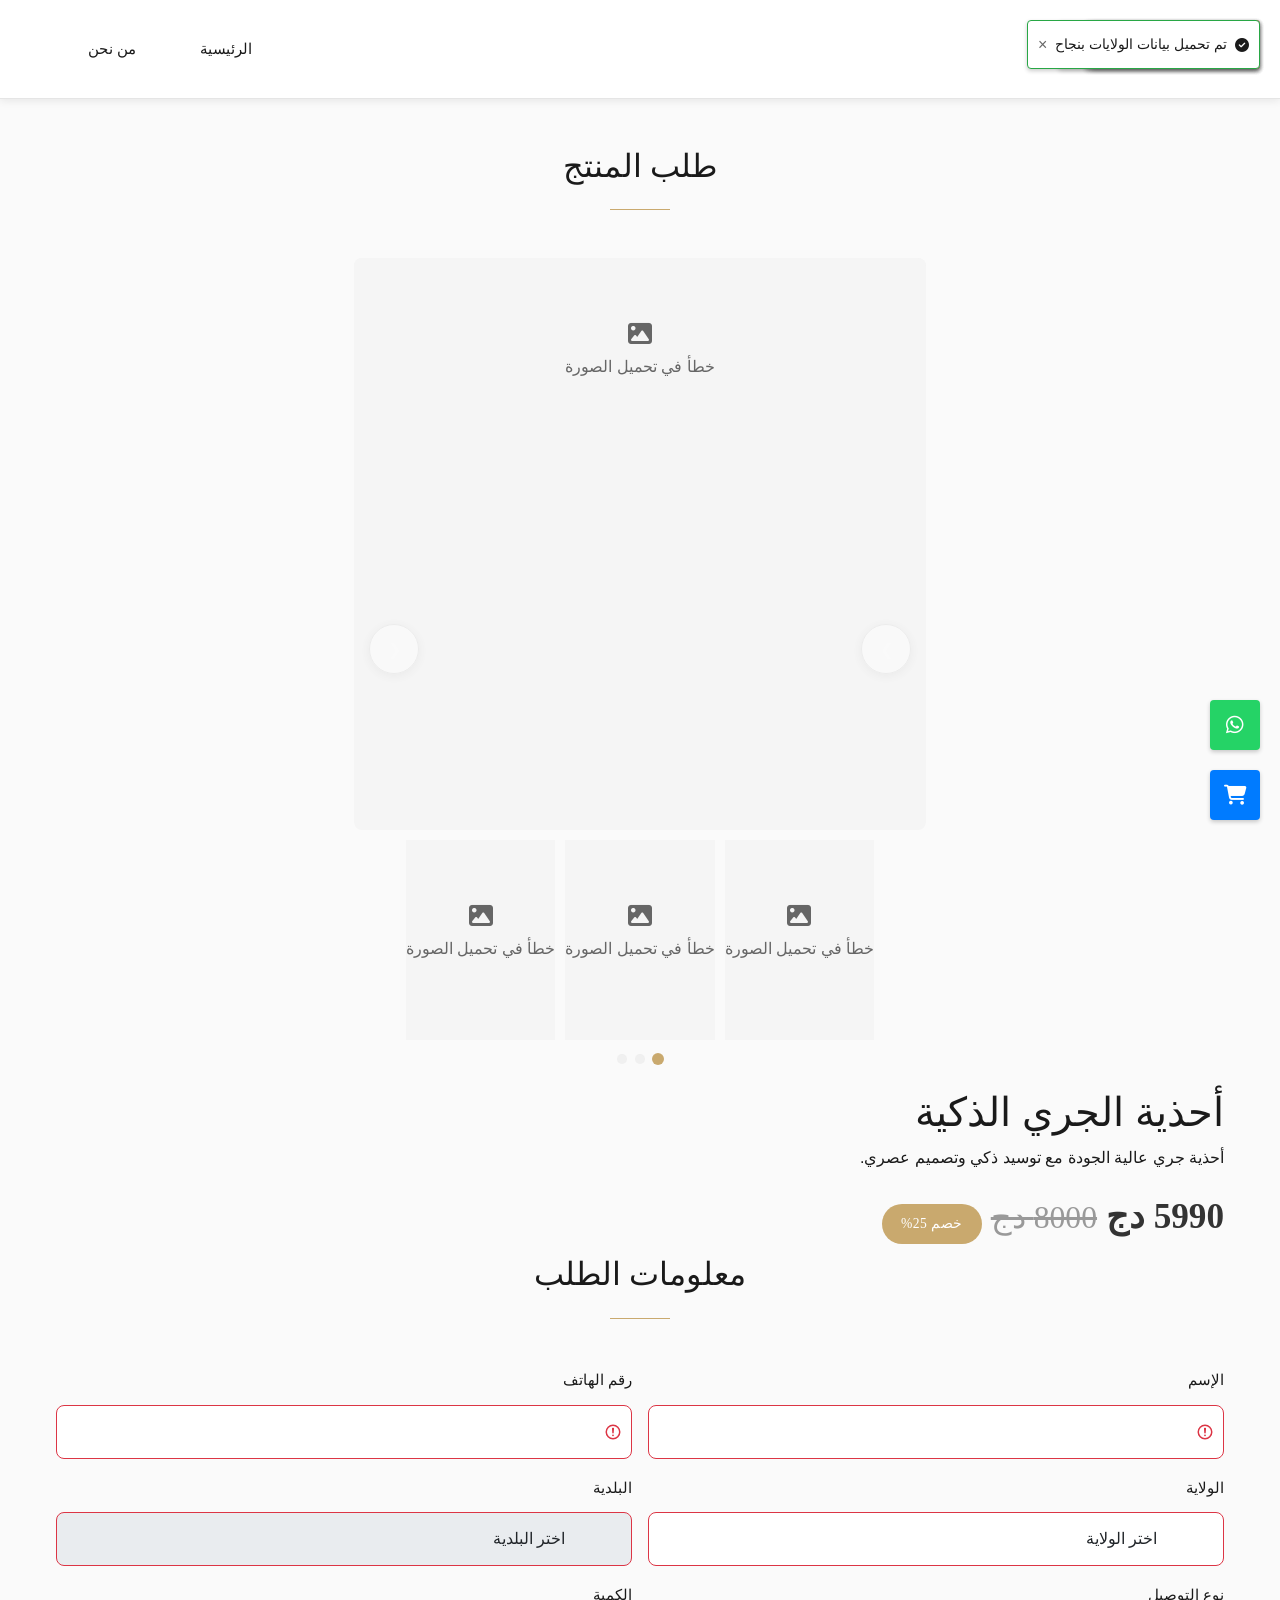
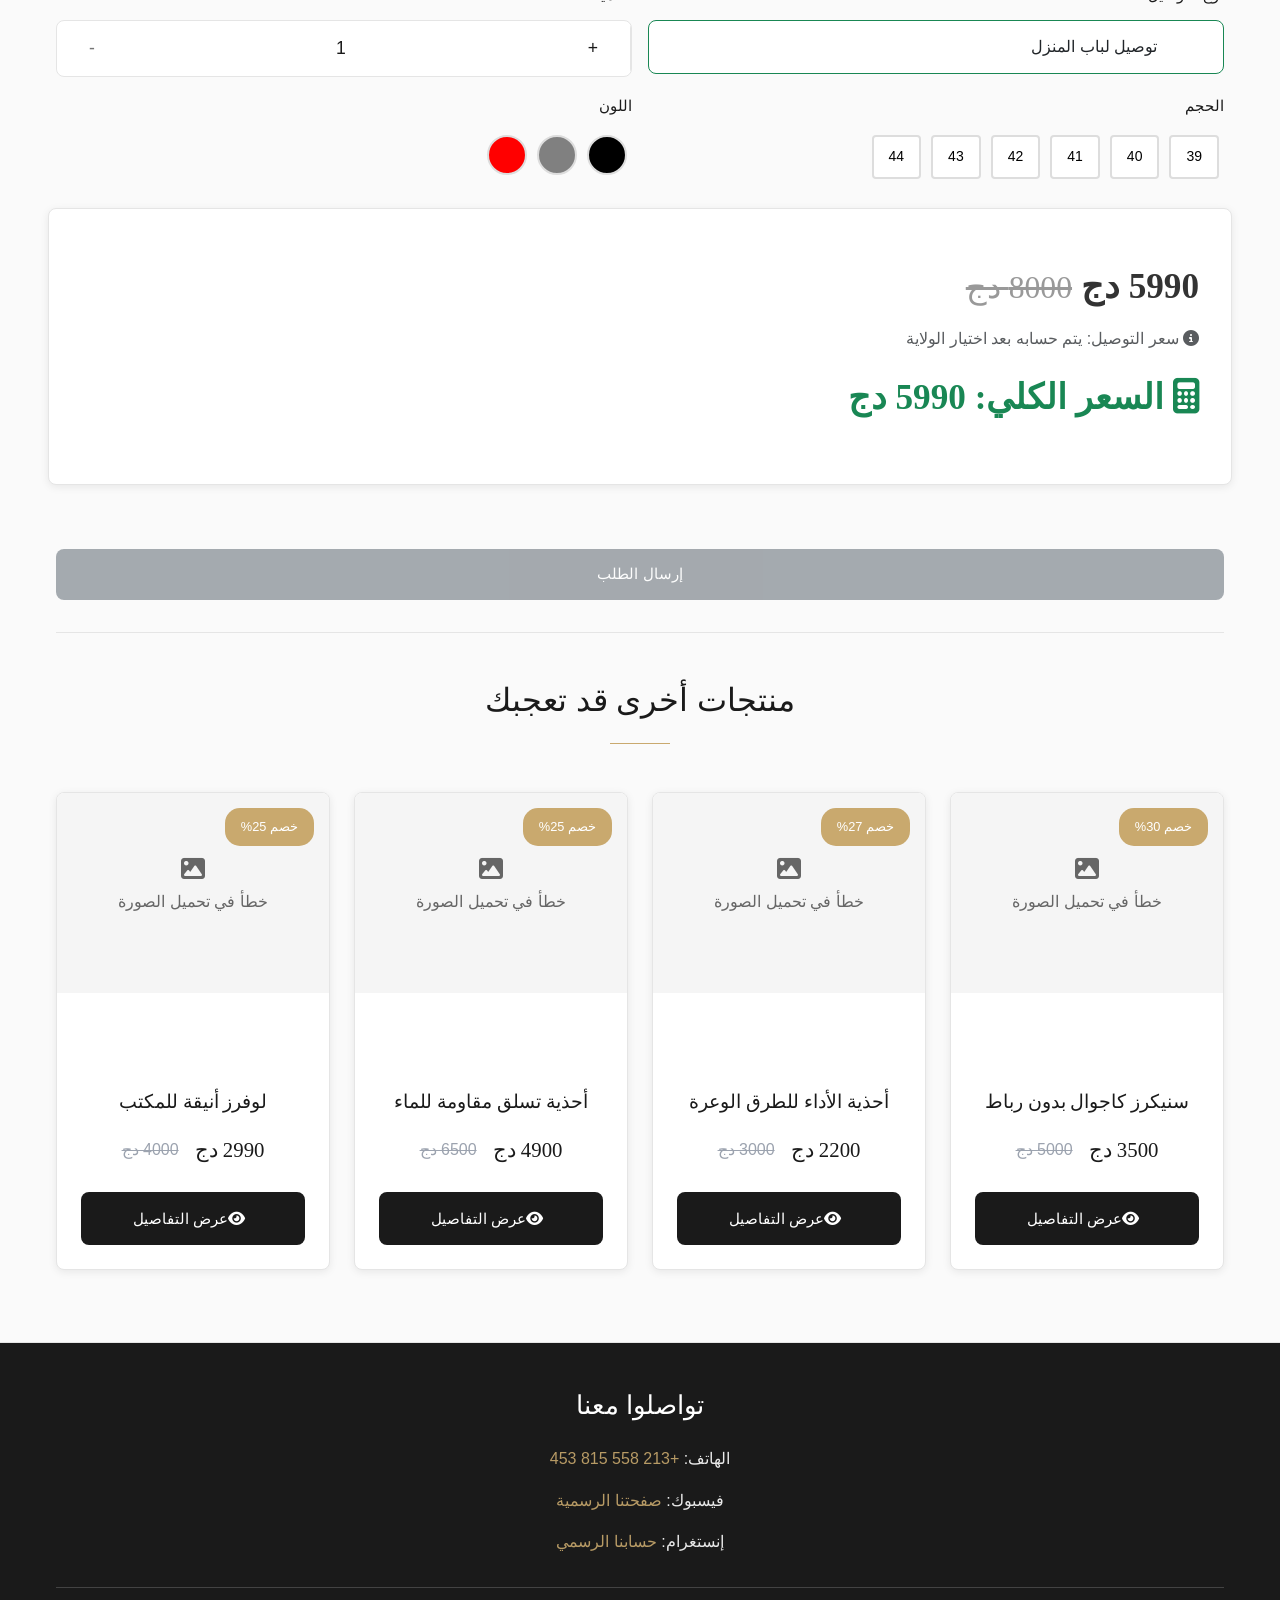
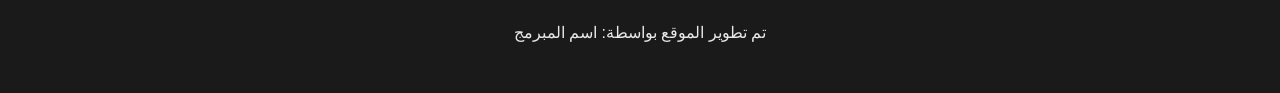
==== products.html @ bdb9d6fc "first commit" ====
<!DOCTYPE html>
<html lang="ar" dir="rtl">
<head>
  <meta charset="UTF-8">
  <meta name="viewport" content="width=device-width, initial-scale=1.0">
  <title>طلب منتج - إي سوق</title>
  <link href="https://cdn.jsdelivr.net/npm/bootstrap@5.3.3/dist/css/bootstrap.min.css" rel="stylesheet">
  <link rel="stylesheet" href="https://cdnjs.cloudflare.com/ajax/libs/font-awesome/6.4.0/css/all.min.css">
  <link rel="stylesheet" href="css/products.css">
</head>
<body>
  <header class="header">
    <div class="header-content">
      <div class="logo">
        <img src="/static/logo.png" alt="E-SOUQ Logo">
        <h1>E-SOUQ</h1>
      </div>
      <button class="menu-toggle">☰</button>
      <nav class="nav">
        <a href="index.html" class="active">الرئيسية</a>
        <a href="about.html">من نحن</a>
      </nav>
    </div>
  </header>

  <main class="container my-5">
    <section id="carouselSection">
      <h2 class="section-header">طلب المنتج</h2>
      <div class="row justify-content-center">
        <div class="col-md-6">
          <div id="carousel" class="carousel slide">
            <div class="carousel-inner" id="carouselImages"></div>
            <div class="carousel-indicators" id="carouselIndicators"></div>
            <button class="carousel-control-prev carousel-btn prev" type="button" data-bs-target="#carousel" data-bs-slide="prev">❮</button>
            <button class="carousel-control-next carousel-btn next" type="button" data-bs-target="#carousel" data-bs-slide="next">❯</button>
          </div>
        </div>
      </div>
    </section>

    <section id="orderSection" class="form-section mt-5">
      <h1 id="productName">جارٍ تحميل المنتج...</h1>
      <p id="productDescription"></p>
      <p id="productPrice" class="price"></p>
      <h2 class="section-header">معلومات الطلب</h2>
      <form id="orderForm" class="row g-3">
        <div class="col-md-6">
          <label for="customer_name" class="form-label">الإسم</label>
          <input type="text" class="form-control" id="customer_name" required>
        </div>
        <div class="col-md-6">
          <label for="phone" class="form-label">رقم الهاتف</label>
          <input type="tel" class="form-control" id="phone" required>
        </div>
        <div class="col-md-6">
          <label for="wilaya" class="form-label">الولاية</label>
          <select class="form-select" id="wilaya" required>
            <option value="">اختر الولاية</option>
          </select>
        </div>
        <div class="col-md-6">
          <label for="commune" class="form-label">البلدية</label>
          <select class="form-select" id="commune" required disabled>
            <option value="">اختر البلدية</option>
          </select>
        </div>

        <div class="col-md-6">
          <label for="delivery_type" class="form-label">نوع التوصيل</label>
          <select class="form-select" id="delivery_type" required>
            <option value="توصيل لباب المنزل">توصيل لباب المنزل</option>
            <option value="توصيل إلى مكتب التوصيل">توصيل إلى مكتب التوصيل</option>
          </select>
        </div>
        <div class="col-md-6">
          <label class="form-label">الكمية</label>
          <div class="input-group">
            <button type="button" class="btn btn-outline-secondary" id="increaseQuantity">+</button>
            <input type="text" class="form-control text-center" id="units" value="1" readonly>
            <button type="button" class="btn btn-outline-secondary" id="decreaseQuantity">-</button>
          </div>
        </div>
        <div class="col-md-6">
          <label class="form-label">الحجم</label>
          <div id="sizeButtons" class="btn-group" role="group"></div>
          <input type="hidden" id="size" required>
        </div>
        <div class="col-md-6">
          <label class="form-label">اللون</label>
          <div id="colorButtons" class="btn-group" role="group"></div>
          <input type="hidden" id="color" required>
        </div>
        <div class="col-12 product-info mt-4">
          <p id="productPriceSummary" class="price"></p>
          <p id="deliveryPrice" class="text-muted">سعر التوصيل: يتم حسابه بعد اختيار الولاية</p>
          <p id="totalPrice" class="price fw-bold text-success">السعر الكلي: 0 دج</p>
        </div>
        <div class="col-12">
          <button type="submit" class="btn btn-primary w-100" id="submitBtn" disabled>إرسال الطلب</button>
        </div>
      </form>
    </section>

    <section id="otherProductsSection" class="mt-5">
      <h2 class="section-header">منتجات أخرى قد تعجبك</h2>
      <div class="row" id="otherProducts"></div>
    </section>
  </main>

  <footer class="footer">
    <div class="footer-content container">
      <h2>تواصلوا معنا</h2>
      <p>الهاتف: <a href="tel:+213558815453">+213 558 815 453</a></p>
      <p>فيسبوك: <a href="#">صفحتنا الرسمية</a></p>
      <p>إنستغرام: <a href="#">حسابنا الرسمي</a></p>
      <p class="developer-credit">تم تطوير الموقع بواسطة: اسم المبرمج</p>
    </div>
  </footer>

  <script src="https://cdn.jsdelivr.net/npm/bootstrap@5.3.3/dist/js/bootstrap.bundle.min.js"></script>
  <script src="https://cdn.jsdelivr.net/npm/@supabase/supabase-js@2"></script>
  <script type="module" src="js/config.js"></script>
  <script type="module" src="js/products/backend.js"></script>
  <script type="module" src="js/products/frontend.js"></script>
</body>
</html>
---- css/products.css ----
/* Classic Elegant CSS Reset and Typography */
:root {
  --primary-color: #1a1a1a;
  --secondary-color: #2c3e50;
  --accent-color: #c9a96e;
  --danger-color: #8b4513;
  --success-color: #2d5016;
  --warning-color: #b8860b;
  --text-primary: #1a1a1a;
  --text-secondary: #6b7280;
  --text-muted: #9ca3af;
  --white: #ffffff;
  --off-white: #fafafa;
  --light-gray: #f5f5f5;
  --dark-gray: #4a5568;
  --border-color: #e5e5e5;
  --shadow-light: 0 2px 8px rgba(0,0,0,0.08);
  --shadow-medium: 0 4px 16px rgba(0,0,0,0.12);
  --shadow-strong: 0 8px 32px rgba(0,0,0,0.16);
  --border-radius: 8px;
  --transition: all 0.3s ease;
  --font-primary: 'Georgia', 'Times New Roman', serif;
  --font-secondary: 'Helvetica Neue', 'Arial', sans-serif;
}

* {
  box-sizing: border-box;
  margin: 0;
  padding: 0;
}

html {
  scroll-behavior: smooth;
  -webkit-font-smoothing: antialiased;
  -moz-osx-font-smoothing: grayscale;
}

body {
  font-family: var(--font-secondary);
  line-height: 1.7;
  color: var(--text-primary);
  background: var(--off-white);
  font-size: 16px;
  font-weight: 400;
  min-height: 100vh;
  display: flex;
  flex-direction: column;
}

/* Classic Header */
.header {
  background: var(--white);
  border-bottom: 1px solid var(--border-color);
  position: sticky;
  top: 0;
  z-index: 1000;
  box-shadow: var(--shadow-light);
}

.header-content {
  display: flex;
  justify-content: space-between;
  align-items: center;
  padding: 1.5rem 2rem;
  max-width: 1200px;
  margin: 0 auto;
}

.logo {
  display: flex;
  align-items: center;
  gap: 12px;
  transition: var(--transition);
}

.logo img {
  height: 40px;
  width: auto;
  border-radius: 4px;
}

.logo h1 {
  font-family: var(--font-primary);
  font-size: 1.8rem;
  font-weight: 400;
  color: var(--primary-color);
  letter-spacing: -0.5px;
}

.menu-toggle {
  background: none;
  border: 1px solid var(--border-color);
  color: var(--text-primary);
  font-size: 1.2rem;
  cursor: pointer;
  padding: 0.75rem 1rem;
  border-radius: var(--border-radius);
  transition: var(--transition);
  display: none;
}

@media (max-width: 768px) {
  .menu-toggle {
    display: block;
  }
}

.menu-toggle:hover {
  background: var(--light-gray);
}

.nav {
  display: flex;
  gap: 2rem;
  align-items: center;
}

.nav a {
  color: var(--text-primary);
  text-decoration: none;
  font-weight: 500;
  padding: 0.75rem 1rem;
  border-radius: var(--border-radius);
  transition: var(--transition);
  font-size: 0.95rem;
}

.nav a:hover {
  color: var(--accent-color);
  background: var(--off-white);
}

/* Main Content */
main {
  flex: 1;
  padding: 3rem 1rem;
}

.container {
  max-width: 1200px;
  margin: 0 auto;
  padding: 0 1rem;
}

.section-header {
  text-align: center;
  margin-bottom: 3rem;
}

.section-header h2 {
  font-family: var(--font-primary);
  font-size: 2.5rem;
  font-weight: 400;
  color: var(--primary-color);
  margin-bottom: 1rem;
  letter-spacing: -0.5px;
}

.section-header p {
  font-size: 1.1rem;
  color: var(--text-secondary);
  max-width: 600px;
  margin: 0 auto;
}

.section-header::after {
  content: '';
  display: block;
  width: 60px;
  height: 1px;
  background: var(--accent-color);
  margin: 1.5rem auto 0;
}

/* Classic Carousel */
.carousel-container {
  position: relative;
  border-radius: var(--border-radius);
  overflow: hidden;
  box-shadow: var(--shadow-medium);
  background: var(--white);
  padding: 1rem;
  margin-bottom: 3rem;
}

.carousel-inner {
  aspect-ratio: 1/1;
  border-radius: var(--border-radius);
  overflow: hidden;
  background: var(--light-gray);
  position: relative;
}

.carousel-item {
  position: relative;
  overflow: hidden;
}

.carousel-item img {
  width: 100%;
  height: 100%;
  object-fit: contain;
  object-position: center;
  transition: var(--transition);
  background: var(--white);
  cursor: zoom-in;
}

.carousel-item img:active {
  cursor: zoom-out;
  transform: scale(2);
  transform-origin: var(--zoom-x, 50%) var(--zoom-y, 50%);
}

.carousel-item:hover img {
  transform: scale(1.02);
}

.carousel-control-prev,
.carousel-control-next {
  width: 50px;
  height: 50px;
  background: rgba(255,255,255,0.95);
  border-radius: 50%;
  top: 50%;
  transform: translateY(-50%);
  box-shadow: var(--shadow-light);
  transition: var(--transition);
  border: 1px solid var(--border-color);
}

.carousel-control-prev {
  left: 15px;
}

.carousel-control-next {
  right: 15px;
}

.carousel-control-prev:hover,
.carousel-control-next:hover {
  background: var(--white);
  transform: translateY(-50%) scale(1.05);
  box-shadow: var(--shadow-medium);
}

.carousel-control-prev-icon,
.carousel-control-next-icon {
  background-size: 16px 16px;
  filter: invert(0);
  opacity: 0.8;
}

.carousel-indicators {
  bottom: -40px;
  gap: 8px;
}

.carousel-indicators [data-bs-target] {
  width: 10px;
  height: 10px;
  background: var(--border-color);
  border: none;
  border-radius: 50%;
  margin: 0;
  transition: var(--transition);
}

.carousel-indicators .active {
  background: var(--accent-color);
  transform: scale(1.2);
}

/* Product Information */
.product-info {
  background: var(--white);
  border-radius: var(--border-radius);
  padding: 3rem 2rem;
  box-shadow: var(--shadow-light);
  margin-bottom: 3rem;
  border: 1px solid var(--border-color);
}

.product-info h1 {
  font-family: var(--font-primary);
  font-size: 2.2rem;
  font-weight: 400;
  color: var(--text-primary);
  margin-bottom: 1.5rem;
  text-align: center;
  letter-spacing: -0.5px;
}

.product-description {
  font-size: 1.1rem;
  color: var(--text-secondary);
  text-align: center;
  margin-bottom: 2rem;
  line-height: 1.8;
}

.price-container {
  text-align: center;
  margin-bottom: 2rem;
  padding: 2rem;
  background: var(--off-white);
  border-radius: var(--border-radius);
  border: 1px solid var(--border-color);
}

.price {
  font-family: var(--font-primary);
  font-size: 2.2rem;
  font-weight: 400;
  color: var(--primary-color);
  margin-bottom: 0.5rem;
}

.price s {
  color: var(--text-muted);
  font-size: 1.4rem;
  margin-left: 1rem;
  text-decoration-thickness: 1px;
}

.discount-badge {
  display: inline-block;
  background: var(--accent-color);
  color: var(--white);
  padding: 0.5rem 1.2rem;
  border-radius: 20px;
  font-weight: 500;
  font-size: 0.85rem;
  margin-top: 0.5rem;
  letter-spacing: 0.5px;
}

/* Form Elements */
.form-group {
  margin-bottom: 1.5rem;
}

.form-label {
  font-weight: 500;
  color: var(--text-primary);
  margin-bottom: 0.75rem;
  display: block;
  font-size: 0.95rem;
}

.form-control,
.form-select {
  border: 1px solid var(--border-color);
  border-radius: var(--border-radius);
  padding: 0.875rem 1rem;
  font-size: 1rem;
  transition: var(--transition);
  background: var(--white);
  font-family: var(--font-secondary);
}

.form-control:focus,
.form-select:focus {
  border-color: var(--accent-color);
  box-shadow: 0 0 0 3px rgba(201, 169, 110, 0.1);
  outline: none;
}

/* Quantity Controls */
.quantity-container {
  display: flex;
  align-items: center;
  justify-content: center;
  gap: 1.5rem;
  margin: 2rem 0;
  padding: 2rem;
  background: var(--off-white);
  border-radius: var(--border-radius);
  border: 1px solid var(--border-color);
}

.quantity-label {
  font-weight: 500;
  font-size: 1rem;
  color: var(--text-primary);
}

.input-group {
  display: flex;
  align-items: center;
  background: var(--white);
  border-radius: var(--border-radius);
  overflow: hidden;
  border: 1px solid var(--border-color);
}

.input-group .btn {
  min-width: 45px;
  height: 45px;
  border: none;
  background: var(--white);
  color: var(--text-primary);
  font-weight: 500;
  font-size: 1.1rem;
  transition: var(--transition);
  display: flex;
  align-items: center;
  justify-content: center;
  border-right: 1px solid var(--border-color);
}

.input-group .btn:last-child {
  border-right: none;
  border-left: 1px solid var(--border-color);
}

.input-group .btn:hover {
  background: var(--light-gray);
  color: var(--accent-color);
}

#units {
  width: 70px;
  text-align: center;
  font-weight: 500;
  font-size: 1.1rem;
  border: none;
  background: var(--white);
  color: var(--text-primary);
}

/* Pricing Summary */
.pricing-summary {
  background: var(--off-white);
  border-radius: var(--border-radius);
  padding: 2rem;
  margin: 2rem 0;
  border: 1px solid var(--border-color);
}

.pricing-row {
  display: flex;
  justify-content: space-between;
  align-items: center;
  padding: 1rem 0;
  border-bottom: 1px solid var(--border-color);
  font-size: 1rem;
}

.pricing-row:last-child {
  border-bottom: none;
  font-weight: 600;
  font-size: 1.2rem;
  color: var(--primary-color);
  background: var(--white);
  margin: 1rem -2rem -2rem;
  padding: 1.5rem 2rem;
  border-radius: 0 0 var(--border-radius) var(--border-radius);
  border-top: 1px solid var(--border-color);
}

/* Product Cards */
.products-grid {
  display: grid;
  grid-template-columns: repeat(auto-fit, minmax(280px, 1fr));
  gap: 2rem;
  margin: 3rem 0;
}

.product-card {
  background: var(--white);
  border-radius: var(--border-radius);
  overflow: hidden;
  box-shadow: var(--shadow-light);
  transition: var(--transition);
  cursor: pointer;
  border: 1px solid var(--border-color);
}

.product-card:hover {
  transform: translateY(-5px);
  box-shadow: var(--shadow-medium);
}

.product-card-image {
  position: relative;
  overflow: hidden;
  aspect-ratio: 1/1;
}

.product-card img {
  width: 100%;
  height: 100%;
  object-fit: contain;
  transition: var(--transition);
  background: var(--white);
  cursor: zoom-in;
}

.product-card img:active {
  cursor: zoom-out;
  transform: scale(2);
  transform-origin: var(--zoom-x, 50%) var(--zoom-y, 50%);
}

.product-card:hover img {
  transform: scale(1.05);
}

.product-badge {
  position: absolute;
  top: 15px;
  right: 15px;
  background: var(--accent-color);
  color: var(--white);
  padding: 0.5rem 1rem;
  border-radius: 15px;
  font-weight: 500;
  font-size: 0.8rem;
  z-index: 2;
}

.product-card-info {
  padding: 1.5rem;
  text-align: center;
}

.product-card-info h3 {
  font-family: var(--font-primary);
  font-size: 1.2rem;
  font-weight: 400;
  color: var(--text-primary);
  margin-bottom: 1rem;
  line-height: 1.4;
}

.product-card-price {
  display: flex;
  justify-content: center;
  align-items: center;
  gap: 1rem;
  margin-bottom: 1.5rem;
}

.product-card-price .current-price {
  font-family: var(--font-primary);
  font-size: 1.3rem;
  font-weight: 400;
  color: var(--primary-color);
}

.product-card-price .old-price {
  font-size: 1rem;
  color: var(--text-muted);
  text-decoration: line-through;
  text-decoration-thickness: 1px;
}

.product-card-action {
  background: var(--primary-color);
  color: var(--white);
  border: none;
  padding: 0.875rem 1.5rem;
  border-radius: var(--border-radius);
  font-weight: 500;
  transition: var(--transition);
  width: 100%;
  font-size: 0.95rem;
}

.product-card-action:hover {
  background: var(--secondary-color);
  transform: translateY(-1px);
}

/* Order Form */
.order-form {
  background: var(--white);
  border-radius: var(--border-radius);
  padding: 2.5rem;
  box-shadow: var(--shadow-light);
  margin: 2rem 0;
  border: 1px solid var(--border-color);
}

.form-section {
  margin-bottom: 2rem;
  padding-bottom: 2rem;
  border-bottom: 1px solid var(--border-color);
}

.form-section:last-child {
  border-bottom: none;
}

.form-section-title {
  font-family: var(--font-primary);
  font-size: 1.4rem;
  font-weight: 400;
  color: var(--text-primary);
  margin-bottom: 1.5rem;
  display: flex;
  align-items: center;
  gap: 0.75rem;
}

.form-section-title i {
  color: var(--accent-color);
  font-size: 1.2rem;
}

/* Buttons */
.btn {
  padding: 0.875rem 2rem;
  border-radius: var(--border-radius);
  font-weight: 500;
  text-decoration: none;
  display: inline-block;
  text-align: center;
  transition: var(--transition);
  border: none;
  cursor: pointer;
  font-size: 0.95rem;
  font-family: var(--font-secondary);
}

.btn-primary {
  background: var(--primary-color);
  color: var(--white);
}

.btn-primary:hover {
  background: var(--secondary-color);
  transform: translateY(-1px);
}

.btn-success {
  background: var(--accent-color);
  color: var(--white);
}

.btn-success:hover {
  background: #b8956a;
  transform: translateY(-1px);
}

.btn-lg {
  padding: 1.125rem 3rem;
  font-size: 1.05rem;
}

.btn:disabled {
  opacity: 0.6;
  cursor: not-allowed;
  transform: none;
}

/* Footer */
.footer {
  background: var(--primary-color);
  color: var(--white);
  padding: 3rem 2rem 2rem;
  text-align: center;
  border-top: 1px solid var(--border-color);
}

.footer-content {
  max-width: 1200px;
  margin: 0 auto;
}

.footer h2 {
  font-family: var(--font-primary);
  font-size: 1.6rem;
  font-weight: 400;
  margin-bottom: 1.5rem;
  color: var(--white);
}

.footer p {
  font-size: 1rem;
  margin-bottom: 1rem;
  opacity: 0.9;
  line-height: 1.6;
}

.footer a {
  color: var(--accent-color);
  text-decoration: none;
  font-weight: 500;
  transition: var(--transition);
}

.footer a:hover {
  color: var(--white);
}

.developer-credit {
  margin-top: 2rem;
  padding-top: 2rem;
  border-top: 1px solid rgba(255,255,255,0.2);
  font-size: 0.9rem;
  opacity: 0.8;
}

/* Loading States */
.loading {
  opacity: 0.6;
  pointer-events: none;
  position: relative;
}

.loading::after {
  content: '';
  position: absolute;
  top: 50%;
  left: 50%;
  width: 18px;
  height: 18px;
  margin: -9px 0 0 -9px;
  border: 2px solid var(--accent-color);
  border-top: 2px solid transparent;
  border-radius: 50%;
  animation: spin 1s linear infinite;
}

@keyframes spin {
  0% { transform: rotate(0deg); }
  100% { transform: rotate(360deg); }
}

/* Zoom Behavior */
.zoom-container {
  position: relative;
  overflow: hidden;
}

.zoom-container img {
  transition: transform 0.2s ease;
}

.zoom-container img.zooming {
  transform: scale(2);
  cursor: zoom-out;
}

/* Touch Support for Mobile */
@media (hover: none) and (pointer: coarse) {
  .carousel-item img:active,
  .product-card img:active {
    transform: scale(1.8);
    transition: transform 0.2s ease;
  }
}

/* Responsive Adjustments */
@media (max-width: 768px) {
  .header-content {
    padding: 1rem;
  }
  
  .menu-toggle {
    display: block;
  }
  
  .nav {
    display: none;
    position: absolute;
    top: 100%;
    left: 0;
    right: 0;
    background: var(--white);
    flex-direction: column;
    padding: 1rem 0;
    box-shadow: var(--shadow-medium);
    border-top: 1px solid var(--border-color);
  }

  .nav.active {
    display: flex;
  }

  .nav a {
    padding: 1rem 2rem;
    border-top: 1px solid var(--border-color);
    width: 100%;
    text-align: center;
  }

  .section-header h2 {
    font-size: 2rem;
  }

  .product-info h1 {
    font-size: 1.8rem;
  }

  .products-grid {
    grid-template-columns: repeat(auto-fit, minmax(250px, 1fr));
    gap: 1.5rem;
  }

  .quantity-container {
    flex-direction: column;
    gap: 1rem;
  }

  .pricing-summary {
    padding: 1.5rem;
  }

  .container {
    padding: 0 0.5rem;
  }

  main {
    padding: 2rem 0.5rem;
  }
}

@media (max-width: 480px) {
  .logo h1 {
    font-size: 1.5rem;
  }

  .section-header h2 {
    font-size: 1.7rem;
  }

  .product-info {
    padding: 2rem 1.5rem;
  }

  .product-info h1 {
    font-size: 1.5rem;
  }

  .price {
    font-size: 1.8rem;
  }

  .products-grid {
    grid-template-columns: 1fr;
  }

  .order-form {
    padding: 1.5rem;
  }
}
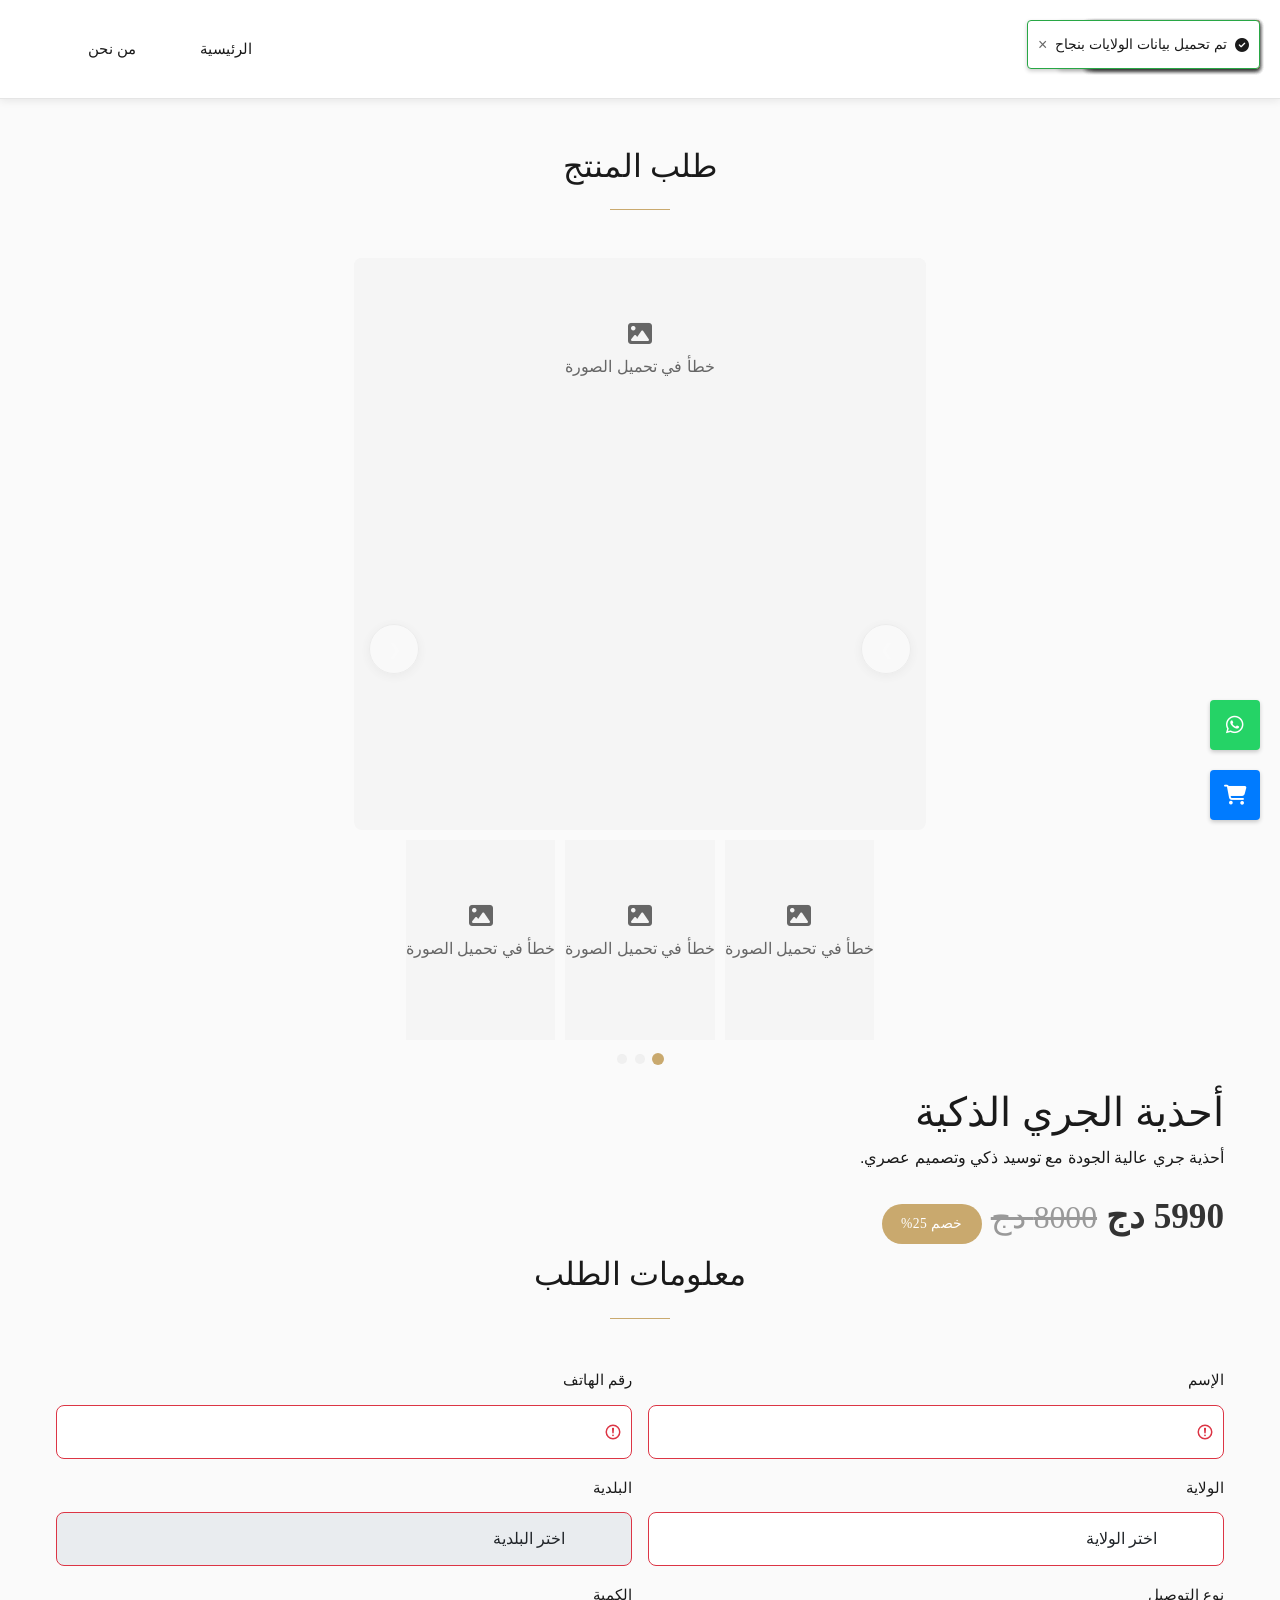
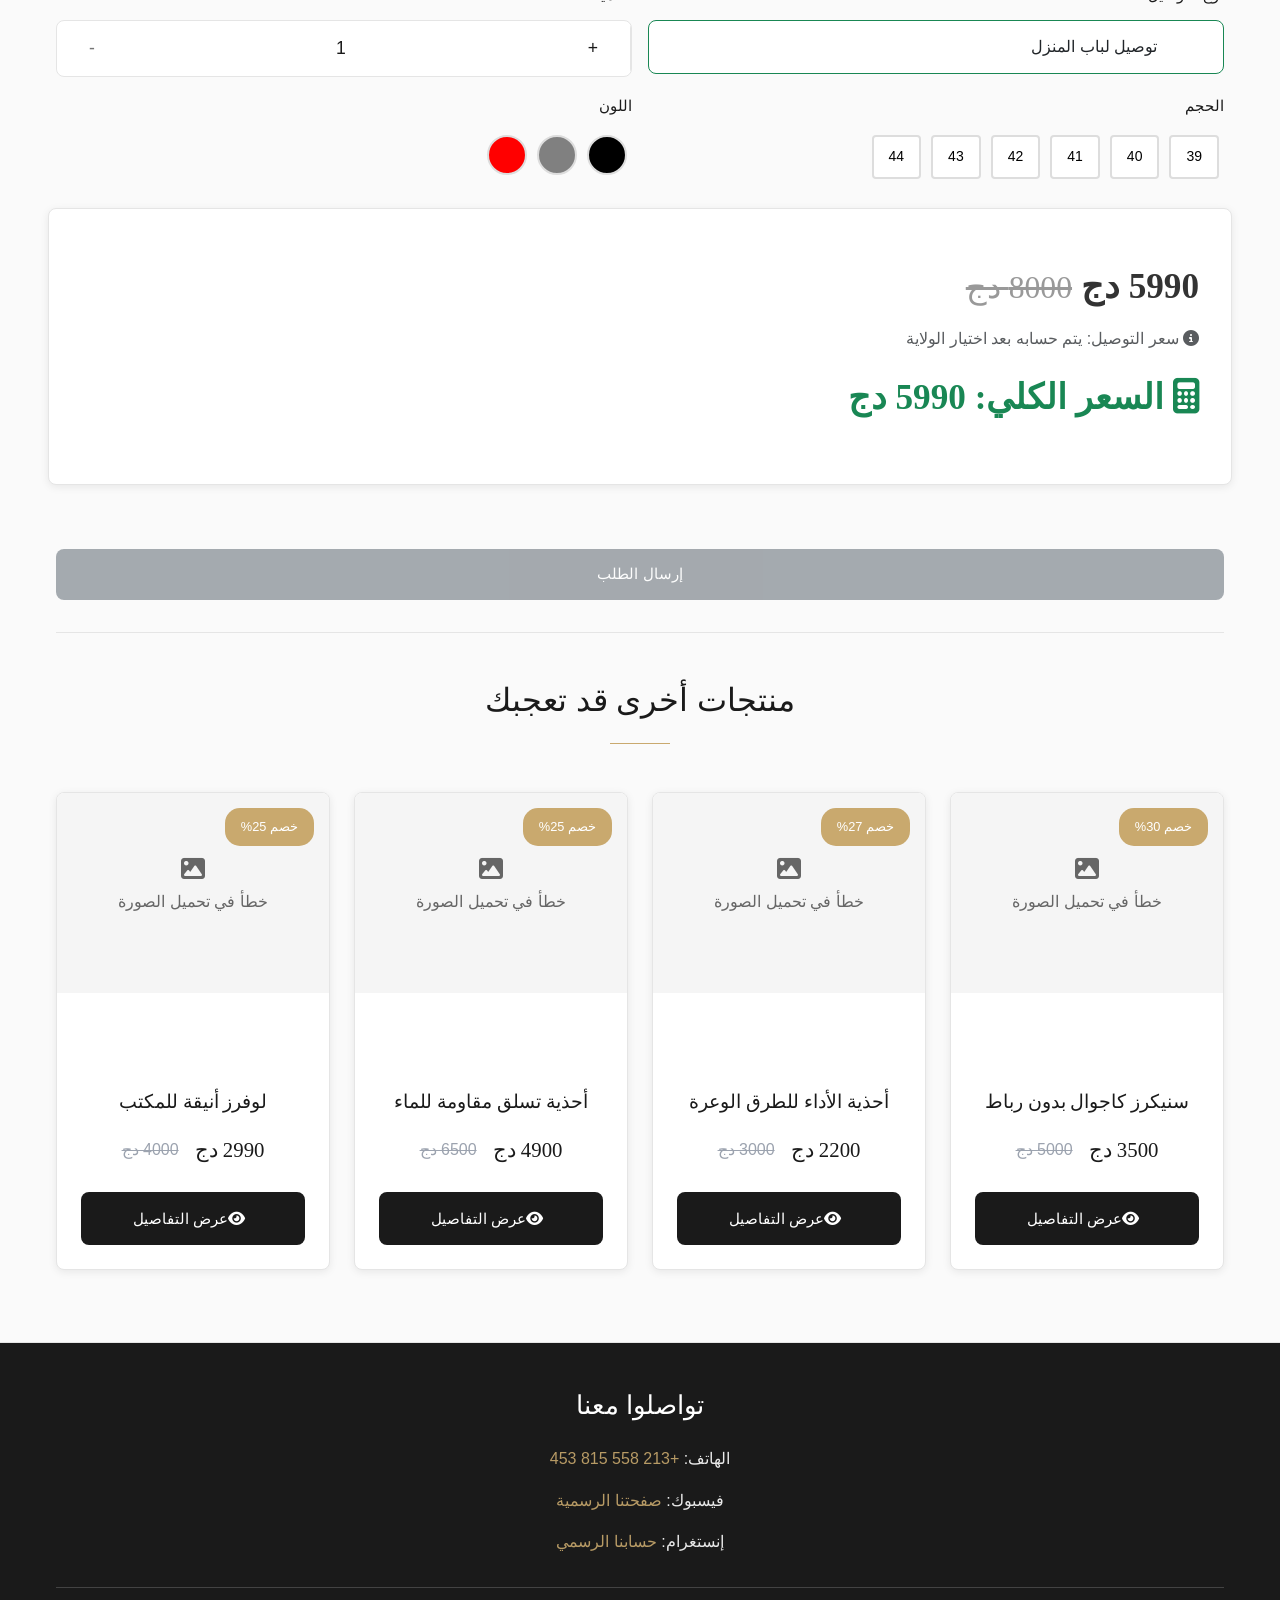
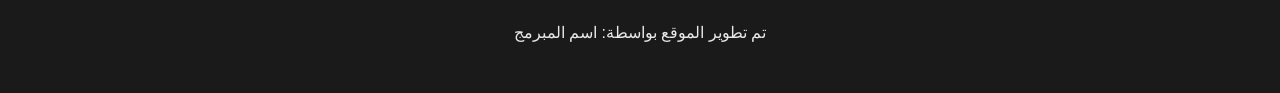
==== commit ada36bef: "fix(form): make size/color optional when no options available and enhance image zoom - Modified chec" ====
--- a/products.html
+++ b/products.html
@@ -7,6 +7,7 @@
   <link href="https://cdn.jsdelivr.net/npm/bootstrap@5.3.3/dist/css/bootstrap.min.css" rel="stylesheet">
   <link rel="stylesheet" href="https://cdnjs.cloudflare.com/ajax/libs/font-awesome/6.4.0/css/all.min.css">
   <link rel="stylesheet" href="css/products.css">
+  <link rel="stylesheet" href="css/zoom.css">
 </head>
 <body>
   <header class="header">
@@ -83,12 +84,12 @@
         <div class="col-md-6">
           <label class="form-label">الحجم</label>
           <div id="sizeButtons" class="btn-group" role="group"></div>
-          <input type="hidden" id="size" required>
+          <input type="hidden" id="size">
         </div>
         <div class="col-md-6">
           <label class="form-label">اللون</label>
           <div id="colorButtons" class="btn-group" role="group"></div>
-          <input type="hidden" id="color" required>
+          <input type="hidden" id="color">
         </div>
         <div class="col-12 product-info mt-4">
           <p id="productPriceSummary" class="price"></p>
@@ -111,7 +112,7 @@
     <div class="footer-content container">
       <h2>تواصلوا معنا</h2>
       <p>الهاتف: <a href="tel:+213558815453">+213 558 815 453</a></p>
-      <p>فيسبوك: <a href="#">صفحتنا الرسمية</a></p>
+      <p>فيسبوك: <a href="https://www.facebook.com/profile.php?id=61578899731867">صفحتنا الرسمية</a></p>
       <p>إنستغرام: <a href="#">حسابنا الرسمي</a></p>
       <p class="developer-credit">تم تطوير الموقع بواسطة: اسم المبرمج</p>
     </div>
--- a/css/zoom.css
+++ b/css/zoom.css
@@ -0,0 +1,60 @@
+.image-modal {
+  position: fixed;
+  top: 0;
+  left: 0;
+  width: 100%;
+  height: 100%;
+  z-index: 10000;
+  display: flex;
+  align-items: center;
+  justify-content: center;
+  background: rgba(0, 0, 0, 0.9);
+}
+.modal-backdrop {
+  position: absolute;
+  top: 0;
+  left: 0;
+  width: 100%;
+  height: 100%;
+  z-index: 1;
+  background: transparent;
+}
+.modal-content {
+  position: relative;
+  max-width: 90%;
+  max-height: 90%;
+  z-index: 2;
+  background: none;
+  display: flex;
+  align-items: center;
+  justify-content: center;
+}
+.modal-content img {
+  width: 100%;
+  height: 100%;
+  object-fit: contain;
+  border-radius: 4px;
+  background: #fff;
+  transition: transform 0.3s ease;
+}
+.modal-close {
+  position: absolute;
+  top: -40px;
+  right: 0;
+  background: #fff;
+  border: 1px solid #ddd;
+  width: 35px;
+  height: 35px;
+  border-radius: 4px;
+  color: #333;
+  font-size: 1.2rem;
+  cursor: pointer;
+  transition: all 0.3s ease;
+  z-index: 3;
+  display: flex;
+  align-items: center;
+  justify-content: center;
+}
+.modal-close:hover {
+  background: #f5f5f5;
+}
